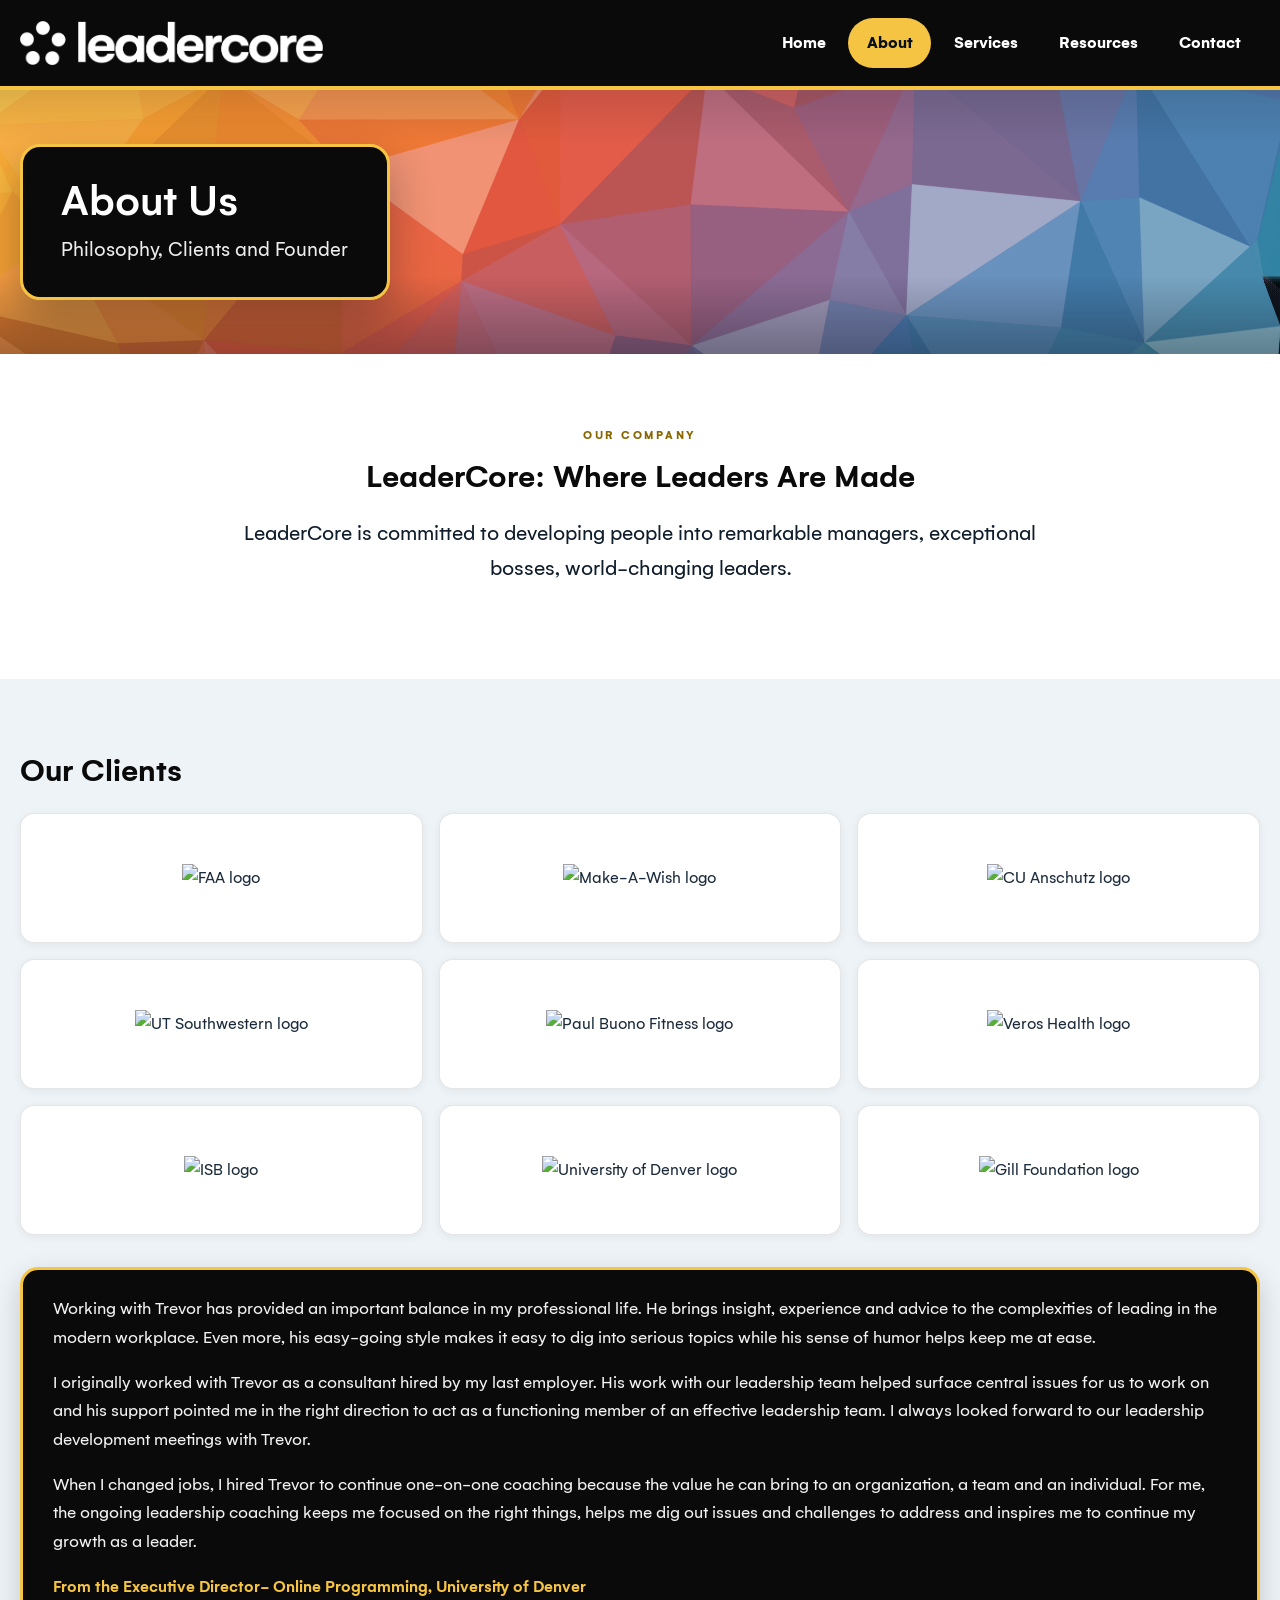
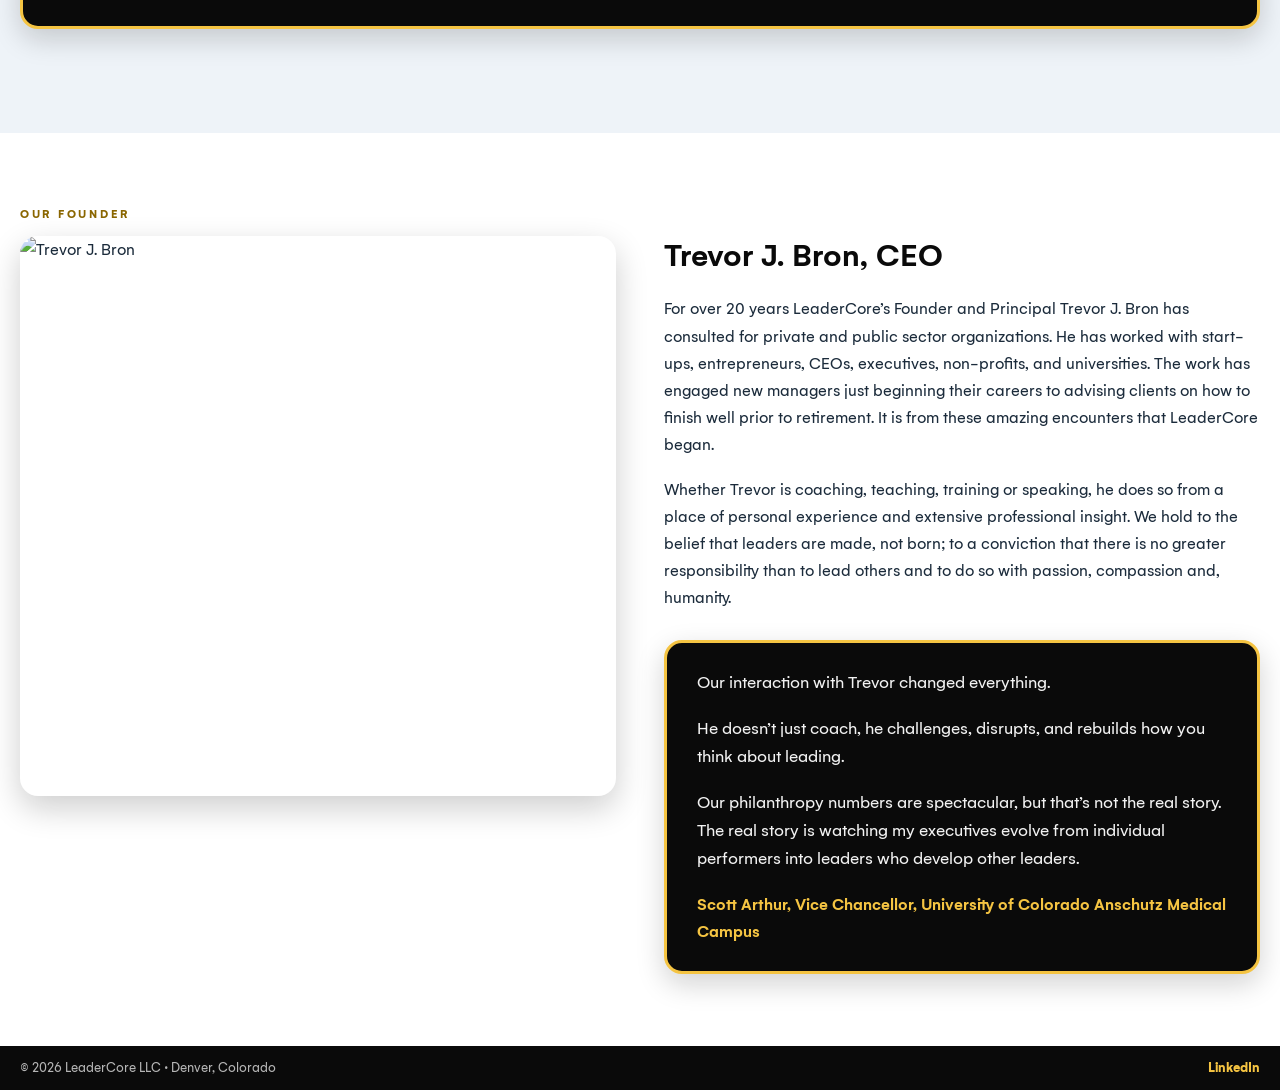
==== about.html @ 81683cb8 "Add files via upload" ====
<!doctype html>
<html lang="en">
<head>
<meta charset="utf-8">
<meta name="viewport" content="width=device-width,initial-scale=1">
<title>About | LeaderCore</title>
<meta name="description" content="LeaderCore is committed to developing people into remarkable managers, exceptional bosses, world-changing leaders. Founded by Trevor J. Bron.">
<link rel="canonical" href="https://leader-core.com/about.html">
<meta property="og:type" content="website"><meta property="og:site_name" content="LeaderCore"><meta property="og:title" content="About | LeaderCore"><meta property="og:description" content="LeaderCore is committed to developing people into remarkable managers, exceptional bosses, world-changing leaders. Founded by Trevor J. Bron."><meta property="og:url" content="https://leader-core.com/about.html">
<meta name="theme-color" content="#0A0A0A">
<link rel="icon" href="images/brand/icon_color.png" type="image/png">
<link rel="stylesheet" href="css/site.css">
</head>
<body class="">
<a class="skip" href="#main">Skip to content</a>
<header class="site"><div class="wrap bar">
  <a class="brand" href="index.html" aria-label="LeaderCore home"><img src="images/brand/lc_white.png" alt="LeaderCore" width="266" height="39"></a>
  <button class="burger" aria-label="Menu" aria-expanded="false" aria-controls="nav"><span></span><span></span><span></span></button>
  <nav id="nav" aria-label="Main"><a href="index.html">Home</a><a href="about.html" aria-current=page>About</a><a href="services.html">Services</a><a href="resources.html">Resources</a><a href="contact.html">Contact</a></nav>
</div></header>
<main id="main">
<section class="band"><canvas id="poly" aria-hidden="true"></canvas><div class="wrap"><div class="titlebox"><h1>About Us</h1><p class="sub">Philosophy, Clients and Founder</p></div></div></section>

<section class="sec"><div class="wrap narrow center"><p class="eyebrow dk">Our company</p><h2>LeaderCore: Where Leaders Are Made</h2>
<p class="lede">LeaderCore is committed to developing people into remarkable managers, exceptional bosses, world-changing leaders.</p></div></section>
<section class="sec alt"><div class="wrap"><h2>Our Clients</h2>
<ul class="logos"><li><img src="https://images.squarespace-cdn.com/content/v1/602c5fe8feab605585e7ad00/57f68727-3fdc-49f7-8200-ab125b5db14b/FAA+Logo.jpg" alt="FAA logo" loading="lazy"></li><li><img src="https://images.squarespace-cdn.com/content/v1/602c5fe8feab605585e7ad00/04b3b23d-f4cc-40ef-b813-4f51b57727d7/Make+A+Wish+Logo.png" alt="Make-A-Wish logo" loading="lazy"></li><li><img src="https://images.squarespace-cdn.com/content/v1/602c5fe8feab605585e7ad00/4b1fcdbf-cb6d-4885-aff9-af6bc3299139/CU+Anshcutz+Logo.png" alt="CU Anschutz logo" loading="lazy"></li><li><img src="https://images.squarespace-cdn.com/content/v1/602c5fe8feab605585e7ad00/fca53a0b-d98a-43b9-99e2-405db654c746/UTSW+Logo.png" alt="UT Southwestern logo" loading="lazy"></li><li><img src="https://images.squarespace-cdn.com/content/v1/602c5fe8feab605585e7ad00/fe157724-5a81-4397-a38c-aadd7cab4659/paul-buono-fitness.webp" alt="Paul Buono Fitness logo" loading="lazy"></li><li><img src="https://images.squarespace-cdn.com/content/v1/602c5fe8feab605585e7ad00/26509cf6-57ae-4ce2-8cd1-c34ced29eb73/Veros+Health.webp" alt="Veros Health logo" loading="lazy"></li><li><img src="https://images.squarespace-cdn.com/content/v1/602c5fe8feab605585e7ad00/063106af-a29f-4b07-9929-f90a974d7eeb/ISB_Logo.jpeg" alt="ISB logo" loading="lazy"></li><li><img src="https://images.squarespace-cdn.com/content/v1/602c5fe8feab605585e7ad00/b49fcdda-7949-4ca6-b289-45c57359d1c8/DU+Logo.png" alt="University of Denver logo" loading="lazy"></li><li><img src="https://images.squarespace-cdn.com/content/v1/602c5fe8feab605585e7ad00/3bd3e506-dc02-4f1d-8946-7c043d6575f5/Gill+Foundation+Logo.jpg" alt="Gill Foundation logo" loading="lazy"></li></ul>
<figure class="quote wide"><blockquote><p>Working with Trevor has provided an important balance in my professional life. He brings insight, experience and advice to the complexities of leading in the modern workplace. Even more, his easy-going style makes it easy to dig into serious topics while his sense of humor helps keep me at ease.</p><p>I originally worked with Trevor as a consultant hired by my last employer. His work with our leadership team helped surface central issues for us to work on and his support pointed me in the right direction to act as a functioning member of an effective leadership team. I always looked forward to our leadership development meetings with Trevor.</p><p>When I changed jobs, I hired Trevor to continue one-on-one coaching because the value he can bring to an organization, a team and an individual. For me, the ongoing leadership coaching keeps me focused on the right things, helps me dig out issues and challenges to address and inspires me to continue my growth as a leader.</p></blockquote><figcaption>From the Executive Director- Online Programming, University of Denver</figcaption></figure></div></section>
<section class="sec"><div class="wrap"><p class="eyebrow dk">Our founder</p><div class="grid2 top">
<div class="photo"><img src="https://images.squarespace-cdn.com/content/v1/602c5fe8feab605585e7ad00/eefdff4c-f9ba-49b4-9db2-a528dc9feaaa/Bron-0022.jpg" alt="Trevor J. Bron" width="640" height="800"></div>
<div><h2>Trevor J. Bron, CEO</h2>
<p>For over 20 years LeaderCore&rsquo;s Founder and Principal Trevor J. Bron has consulted for private and public sector organizations. He has worked with start-ups, entrepreneurs, CEOs, executives, non-profits, and universities. The work has engaged new managers just beginning their careers to advising clients on how to finish well prior to retirement. It is from these amazing encounters that LeaderCore began.</p>
<p>Whether Trevor is coaching, teaching, training or speaking, he does so from a place of personal experience and extensive professional insight. We hold to the belief that leaders are made, not born; to a conviction that there is no greater responsibility than to lead others and to do so with passion, compassion and, humanity.</p>
<figure class="quote "><blockquote><p>Our interaction with Trevor changed everything.</p><p>He doesn&rsquo;t just coach, he challenges, disrupts, and rebuilds how you think about leading.</p><p>Our philanthropy numbers are spectacular, but that&rsquo;s not the real story. The real story is watching my executives evolve from individual performers into leaders who develop other leaders.</p></blockquote><figcaption>Scott Arthur, Vice Chancellor, University of Colorado Anschutz Medical Campus</figcaption></figure></div></div></div></section>
</main>
<footer class="site"><div class="wrap foot">
  <p>&copy; <span id="yr">2026</span> LeaderCore LLC &middot; Denver, Colorado</p>
  <a href="https://www.linkedin.com/in/trevorbron/" rel="noopener" target="_blank">LinkedIn</a>
</div></footer>
<script src="js/site-config.js"></script><script src="js/site.js"></script>
</body>
</html>
---- css/site.css ----
/* LeaderCore site. Font: Gelion (brand font, files in /fonts) */
@font-face{font-family:"Gelion";src:url("../fonts/Gelion-Regular.woff") format("woff");font-weight:400;font-style:normal;font-display:swap}
@font-face{font-family:"Gelion";src:url("../fonts/Gelion-Medium.woff") format("woff");font-weight:500;font-style:normal;font-display:swap}
@font-face{font-family:"Gelion";src:url("../fonts/Gelion-SemiBold.woff") format("woff");font-weight:600;font-style:normal;font-display:swap}
@font-face{font-family:"Gelion";src:url("../fonts/Gelion-Bold.woff") format("woff");font-weight:700 800;font-style:normal;font-display:swap}
@font-face{font-family:"Gelion";src:url("../fonts/Gelion-RegularItalic.woff") format("woff");font-weight:400;font-style:italic;font-display:swap}
@font-face{font-family:"Gelion";src:url("../fonts/Gelion-SemiBoldItalic.woff") format("woff");font-weight:600;font-style:italic;font-display:swap}
@font-face{font-family:"Gelion";src:url("../fonts/Gelion-BoldItalic.woff") format("woff");font-weight:700 800;font-style:italic;font-display:swap}
:root{--ink:#06101B;--navy:#0B2540;--black:#0A0A0A;--panel:#1A4975;--gold:#F5C442;--orange:#F26F23;--text:#FFFFFF;--font:"Gelion","Avenir Next","Segoe UI",system-ui,-apple-system,Roboto,Helvetica,Arial,sans-serif}
*{box-sizing:border-box}
html{scroll-behavior:smooth}
body{margin:0;font-family:var(--font);font-size:1.0625rem;line-height:1.6;color:#1B2B3B;background:#fff}
body.home{color:var(--text);background:var(--black);display:grid;grid-template-rows:auto 1fr auto;height:100%;min-height:100vh;min-height:100dvh}
html:has(body.home){height:100%}
img{max-width:100%;height:auto;display:block}
.wrap{width:min(1240px,100% - 2.5rem);margin-inline:auto}
.skip{position:absolute;left:-999px;top:0;background:var(--gold);color:var(--ink);padding:.6rem 1rem;z-index:99}.skip:focus{left:0}
/* header */
header.site{position:relative;z-index:5;background:var(--black);border-bottom:4px solid var(--gold)}
.bar{display:flex;align-items:center;justify-content:space-between;gap:1rem;padding:clamp(.7rem,2vh,1.1rem) 0}
.brand img{height:clamp(34px,5.6vh,44px);width:auto}
nav{display:flex;gap:.25rem;flex-wrap:wrap}
nav a{color:#fff;text-decoration:none;font-weight:700;font-size:1.08rem;padding:.65rem 1.1rem;border-radius:999px;border:1px solid transparent}
nav a:hover{border-color:rgba(245,196,66,.7)}
nav a[aria-current=page]{background:var(--gold);color:var(--ink)}
.burger{display:none;background:none;border:1px solid rgba(255,255,255,.35);border-radius:8px;padding:.55rem .6rem;cursor:pointer}
.burger span{display:block;width:22px;height:2px;background:#fff;margin:4px 0}
@media (max-width:760px){.burger{display:block}nav{display:none;position:absolute;left:0;right:0;top:100%;background:var(--black);flex-direction:column;padding:.6rem 1.25rem 1rem;border-bottom:3px solid var(--gold)}nav.open{display:flex}nav a{padding:.85rem 1rem}}
/* stage: animated polygon field fills the space between header and footer */
.stage{position:relative;overflow:hidden;display:grid;place-items:center;padding:clamp(1rem,3vw,2.5rem) 1.25rem;
  background:linear-gradient(100deg,#FABC38 0%,#F68E30 20%,#E65840 40%,#AA688C 58%,#4A7AB0 78%,#3084A2 100%)}
#poly{position:absolute;inset:0;width:100%;height:100%;display:block}
.tile{position:relative;max-width:800px;width:100%;background:var(--black);color:#fff;border-radius:22px;border:3px solid var(--gold);padding:clamp(1.2rem,4vh,2.1rem) clamp(1.4rem,3.2vw,2.5rem) clamp(1.4rem,3.6vw,3rem);box-shadow:0 24px 60px rgba(6,16,27,.35)}
.eyebrow{font-size:.78rem;letter-spacing:.22em;text-transform:uppercase;font-weight:800;color:var(--gold);margin:0 0 .8rem}
h1{font-size:clamp(1.6rem,min(3.4vw,6vh),2.7rem);line-height:1.1;margin:0 0 .5em;color:#fff;font-weight:500}
.l2{display:block}
@media (max-width:640px){.l2{display:inline}}
.lede{font-size:clamp(1.1rem,1.8vw,1.4rem);margin:0;color:#EDEDED;font-weight:400}
.signoff{margin-top:clamp(1rem,3vh,1.8rem);padding-top:clamp(.8rem,2.4vh,1.3rem);border-top:2px solid rgba(245,196,66,.55);display:flex;align-items:center;justify-content:space-between;gap:1rem 1.5rem;flex-wrap:wrap}
.tagline{margin:0;font-size:clamp(1.15rem,2vw,1.55rem);font-weight:500;line-height:1.2;color:var(--gold)}
.btn{display:inline-block;background:var(--gold);color:var(--ink);font:inherit;font-weight:600;text-decoration:none;padding:.7rem 1.5rem;white-space:nowrap;border-radius:999px;border:2px solid var(--gold)}
.btn:hover{filter:brightness(1.08)}
.btn.ghost{background:transparent;color:#fff;border-color:rgba(255,255,255,.6)}.btn.ghost:hover{border-color:var(--gold);color:var(--gold)}
/* footer */
footer.site{background:var(--black);color:#B5B5B5;font-size:.88rem;padding:.7rem 0}
.foot{display:flex;justify-content:space-between;align-items:center;gap:1rem;flex-wrap:wrap}.foot p{margin:0}.foot a{color:var(--gold);font-weight:700;text-decoration:none}.foot a:hover{text-decoration:underline}
:focus-visible{outline:3px solid #fff;outline-offset:2px}
.btn:focus-visible{outline-color:var(--ink)}

/* ===== inner pages ===== */
:root{--mist:#EEF3F8;--goldtext:#8A6600;--teal:#0F6F7D;--green:#1E9A55;--blue:#3B7DD8;--purple:#B24FB0;--tealb:#138796}
[id]{scroll-margin-top:1rem}
.narrow.center{text-align:center}.wrap.narrow{width:min(820px,100% - 2.5rem)}
.band{position:relative;overflow:hidden;padding:clamp(1.8rem,5vw,3.4rem) 0;background:linear-gradient(100deg,#FABC38 0%,#F68E30 20%,#E65840 40%,#AA688C 58%,#4A7AB0 78%,#3084A2 100%)}
.band #poly{position:absolute;inset:0;width:100%;height:100%}
.band .wrap{position:relative}
.titlebox{display:inline-block;max-width:760px;background:var(--black);border:3px solid var(--gold);border-radius:20px;padding:clamp(1.1rem,2.6vw,1.9rem) clamp(1.3rem,3.2vw,2.4rem);box-shadow:0 18px 44px rgba(6,16,27,.3)}
.titlebox .eyebrow{margin:0 0 .5rem}
.titlebox h1{font-size:clamp(1.8rem,3.8vw,2.8rem);margin:0;font-weight:500;color:#fff}
.titlebox .sub{margin:.5rem 0 0;font-size:clamp(1.05rem,1.7vw,1.3rem);color:#EDEDED}
.sec{padding:clamp(2.4rem,6vw,4.5rem) 0;background:#fff}.sec.alt{background:var(--mist)}
.sec h2{color:var(--black);font-weight:600;font-size:clamp(1.5rem,2.6vw,2.1rem);line-height:1.18;margin:0 0 .6em}
.sec h2.big{font-size:clamp(1.6rem,3vw,2.4rem);max-width:980px}
.sec h3{color:var(--teal);font-weight:600;font-size:1.2rem;margin:1.4em 0 .5em}.sec h3.plain{color:var(--black);font-size:1.5rem;margin-top:1.2rem}
.sec p{margin:0 0 1em}.sec .lede{font-size:clamp(1.1rem,1.8vw,1.35rem);color:#0F1C2A;font-weight:400}
.eyebrow.dk{color:var(--goldtext);font-weight:700}
.sec .eyebrow{margin:0 0 .7rem}
.sec a:not(.btn){color:#1A4975}
.cta{margin:2.5rem auto 0}
.center{text-align:center}
.grid2{display:grid;grid-template-columns:minmax(0,1fr) minmax(0,1fr);gap:clamp(1.4rem,4vw,3rem);align-items:center}.grid2.top{align-items:start}
@media (max-width:820px){.grid2{grid-template-columns:1fr}}
.btnrow{display:flex;gap:.8rem;flex-wrap:wrap;margin:1.4rem 0 0}.btnrow.c{justify-content:center}.btnrow.first{margin:0 0 1.6rem}
.btn.dark{background:var(--black);color:#fff;border-color:var(--black)}.btn.dark:hover{border-color:var(--gold);color:var(--gold);filter:none}
.btn.ghost.dk{color:var(--black);border-color:var(--black);background:transparent}.btn.ghost.dk:hover{background:var(--black);color:#fff}
.card{background:#fff;color:#1B2B3B;border:1px solid rgba(10,10,10,.08);border-radius:16px;padding:1.6rem 1.8rem;box-shadow:0 6px 24px rgba(10,10,10,.1)}.card h3{margin-top:0}.card p:last-child{margin-bottom:0}
.photo img{border-radius:18px;width:100%;max-height:560px;object-fit:cover;box-shadow:0 12px 32px rgba(10,10,10,.2)}
.quote{margin:1.8rem 0 0;background:var(--black);border:3px solid var(--gold);border-radius:18px;padding:1.6rem 1.9rem;box-shadow:0 10px 28px rgba(10,10,10,.18)}
.quote.wide{margin:2rem 0}
.quote blockquote{margin:0}.quote p{font-size:1.1rem;color:#F2F2F2;font-weight:400;margin:0 0 1em}.quote figcaption{color:var(--gold);font-weight:600;margin-top:.2rem}
.logos{list-style:none;margin:1.4rem 0 2rem;padding:0;display:grid;grid-template-columns:repeat(3,1fr);gap:1rem}.logos.three{margin:2rem 0 0}
.logos li{background:#fff;border:1px solid rgba(10,10,10,.1);box-shadow:0 2px 10px rgba(10,10,10,.06);border-radius:14px;height:130px;padding:1rem;display:flex;align-items:center;justify-content:center;overflow:hidden}
.logos img{max-height:96px;max-width:88%;width:auto;height:auto;object-fit:contain}
@media (max-width:640px){.logos{grid-template-columns:1fr 1fr}}
.svc{display:grid;grid-template-columns:repeat(3,1fr);gap:1.2rem}@media (max-width:980px){.svc{grid-template-columns:1fr 1fr}}@media (max-width:640px){.svc{grid-template-columns:1fr}}
.scard{background:#fff;color:#1B2B3B;border-radius:16px;padding:1.5rem 1.6rem 1rem;border:1px solid rgba(10,10,10,.08);border-top:8px solid var(--c);box-shadow:0 6px 24px rgba(10,10,10,.1)}.scard h2{font-size:1.4rem;margin-bottom:.5em}
.c1{--c:var(--orange)}.c2{--c:var(--blue)}.c3{--c:var(--green)}.c4{--c:var(--purple)}.c5{--c:var(--tealb)}.c6{--c:var(--gold)}
.check,.qs{list-style:none;padding:0;margin:0 0 1rem}.check li{position:relative;padding:.35rem 0 .35rem 1.7rem}
.check li:before{content:"";position:absolute;left:0;top:.8rem;width:.7rem;height:.7rem;border-radius:50%;background:var(--green)}
.qs li{font-weight:600;color:var(--black);border-left:4px solid var(--gold);padding:.6rem 1rem;margin:.5rem 0;background:rgba(10,10,10,.05);border-radius:0 10px 10px 0}
.price{background:var(--gold);color:var(--ink);border-radius:16px;padding:1.6rem 1.8rem;margin-bottom:1.2rem;display:grid;gap:.3rem}.price b{font-size:2.2rem;font-weight:700}.price strong{font-size:1.2rem}.price .btn{justify-self:start;margin-top:.8rem}
.substack{display:block;margin:2rem auto 0;max-width:100%;border:1px solid rgba(10,10,10,.15);border-radius:12px;background:#fff}
.topics{list-style:none;margin:2rem 0;padding:0;display:grid;grid-template-columns:repeat(4,1fr);gap:1rem}
@media (max-width:980px){.topics{grid-template-columns:1fr 1fr}}@media (max-width:560px){.topics{grid-template-columns:1fr}}
.topics li{background:var(--black);border-radius:14px;padding:1.2rem;font-weight:500;color:#fff;min-height:120px;display:flex;flex-direction:column;gap:.6rem}
.topics span{width:2.2rem;height:2.2rem;border-radius:50%;background:var(--gold);color:var(--ink);font-weight:700;display:grid;place-items:center}
.subnav{background:#fff;border-bottom:1px solid #DCE4EC}.subnav .wrap{display:flex;gap:.6rem;flex-wrap:wrap;padding:.9rem 0}
.subnav a{color:var(--black);text-decoration:none;font-weight:600;padding:.5rem 1.1rem;border-radius:999px;border:2px solid var(--black)}.subnav a:hover{background:var(--black);color:#fff}
.form{background:#fff;color:#1B2B3B;border:1px solid rgba(10,10,10,.1);border-radius:18px;padding:1.6rem;display:grid;gap:1rem;box-shadow:0 10px 30px rgba(10,10,10,.12)}
.form .row{display:grid;grid-template-columns:1fr 1fr;gap:1rem}.form .row3{display:grid;grid-template-columns:2fr 1fr 1fr;gap:1rem}
@media (max-width:560px){.form .row,.form .row3{grid-template-columns:1fr}}
.form label{display:grid;gap:.3rem;font-weight:600;font-size:.92rem;color:var(--black)}
.form input{font:inherit;font-weight:400;padding:.75rem .9rem;border-radius:10px;border:1px solid rgba(10,10,10,.28);background:#fff;color:var(--ink)}
.form .btn{justify-self:start;cursor:pointer}.form .fine{font-size:.85rem;color:#4A5E72;margin:0}.form .thanks{color:var(--teal);font-weight:700;margin:0}
.hp{position:absolute;left:-9999px}
[hidden]{display:none!important}
.form,.form label,.form .row>*,.form .row3>*{min-width:0}.form input{width:100%;min-width:0}

/* title box holds the heading only */
.titlebox h1{margin:0}
.titlebox .sub{margin-top:.4rem}
/* resources */
.bookgrid{display:grid;grid-template-columns:minmax(0,280px) minmax(0,1fr) minmax(0,1fr);gap:clamp(1.4rem,3vw,2.6rem);align-items:start}
.bookgrid .cover{width:100%;height:auto;border-radius:6px;box-shadow:0 18px 40px rgba(10,10,10,.28)}
@media (max-width:1000px){.bookgrid{grid-template-columns:minmax(0,240px) minmax(0,1fr)}.bookgrid .disc{grid-column:1 / -1}}
@media (max-width:620px){.bookgrid{grid-template-columns:1fr}.bookgrid .cover{max-width:260px;margin-inline:auto}}
.titlerow{display:flex;align-items:center;gap:clamp(1rem,3vw,2rem);margin-bottom:1.6rem}.titlerow img{width:clamp(110px,14vw,170px);height:auto;flex:none;mix-blend-mode:multiply}.titlerow h2{margin:0}
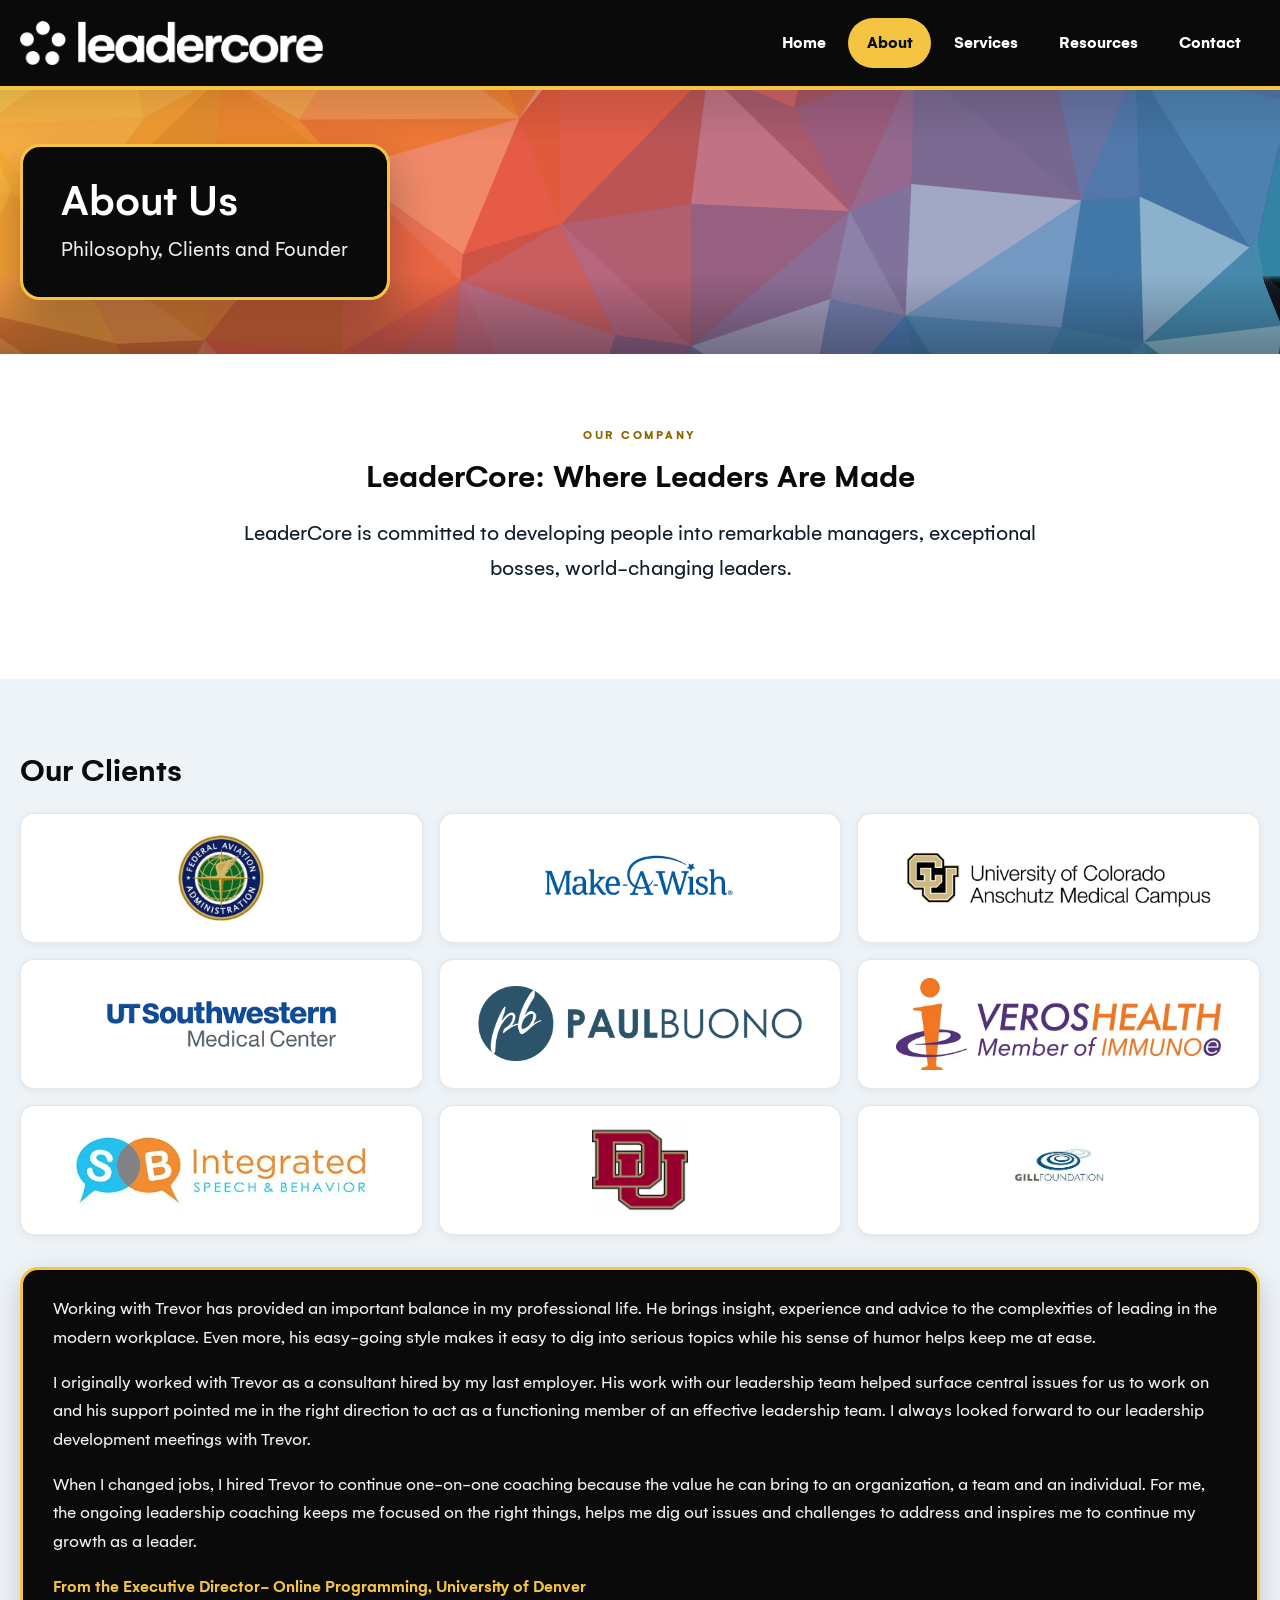
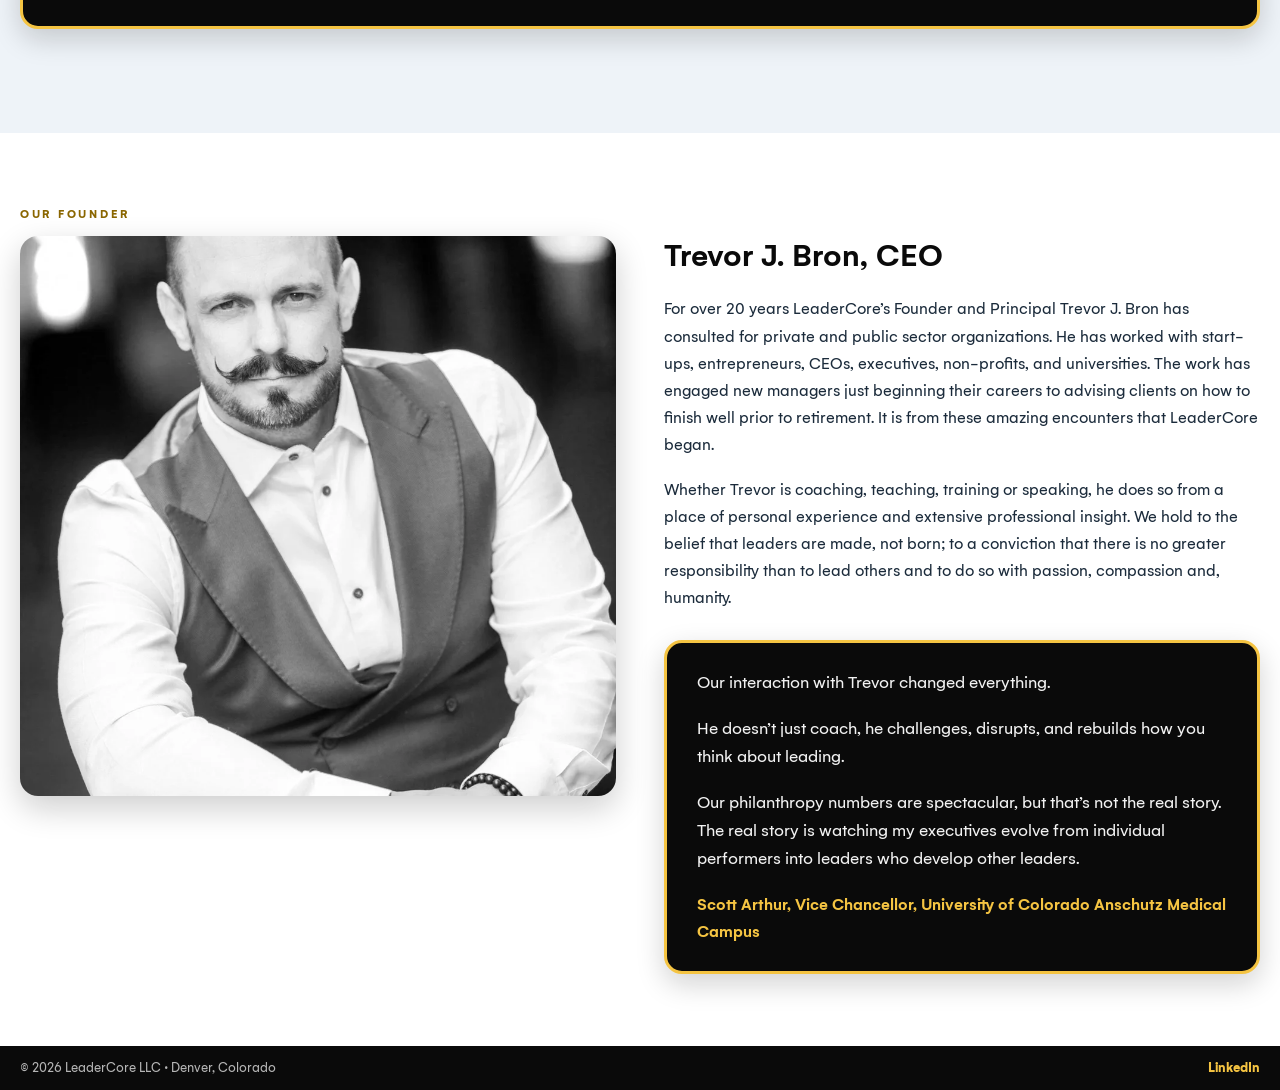
==== commit 2cb21916: "Add files via upload" ====
--- a/about.html
+++ b/about.html
@@ -24,10 +24,10 @@
 <section class="sec"><div class="wrap narrow center"><p class="eyebrow dk">Our company</p><h2>LeaderCore: Where Leaders Are Made</h2>
 <p class="lede">LeaderCore is committed to developing people into remarkable managers, exceptional bosses, world-changing leaders.</p></div></section>
 <section class="sec alt"><div class="wrap"><h2>Our Clients</h2>
-<ul class="logos"><li><img src="https://images.squarespace-cdn.com/content/v1/602c5fe8feab605585e7ad00/57f68727-3fdc-49f7-8200-ab125b5db14b/FAA+Logo.jpg" alt="FAA logo" loading="lazy"></li><li><img src="https://images.squarespace-cdn.com/content/v1/602c5fe8feab605585e7ad00/04b3b23d-f4cc-40ef-b813-4f51b57727d7/Make+A+Wish+Logo.png" alt="Make-A-Wish logo" loading="lazy"></li><li><img src="https://images.squarespace-cdn.com/content/v1/602c5fe8feab605585e7ad00/4b1fcdbf-cb6d-4885-aff9-af6bc3299139/CU+Anshcutz+Logo.png" alt="CU Anschutz logo" loading="lazy"></li><li><img src="https://images.squarespace-cdn.com/content/v1/602c5fe8feab605585e7ad00/fca53a0b-d98a-43b9-99e2-405db654c746/UTSW+Logo.png" alt="UT Southwestern logo" loading="lazy"></li><li><img src="https://images.squarespace-cdn.com/content/v1/602c5fe8feab605585e7ad00/fe157724-5a81-4397-a38c-aadd7cab4659/paul-buono-fitness.webp" alt="Paul Buono Fitness logo" loading="lazy"></li><li><img src="https://images.squarespace-cdn.com/content/v1/602c5fe8feab605585e7ad00/26509cf6-57ae-4ce2-8cd1-c34ced29eb73/Veros+Health.webp" alt="Veros Health logo" loading="lazy"></li><li><img src="https://images.squarespace-cdn.com/content/v1/602c5fe8feab605585e7ad00/063106af-a29f-4b07-9929-f90a974d7eeb/ISB_Logo.jpeg" alt="ISB logo" loading="lazy"></li><li><img src="https://images.squarespace-cdn.com/content/v1/602c5fe8feab605585e7ad00/b49fcdda-7949-4ca6-b289-45c57359d1c8/DU+Logo.png" alt="University of Denver logo" loading="lazy"></li><li><img src="https://images.squarespace-cdn.com/content/v1/602c5fe8feab605585e7ad00/3bd3e506-dc02-4f1d-8946-7c043d6575f5/Gill+Foundation+Logo.jpg" alt="Gill Foundation logo" loading="lazy"></li></ul>
+<ul class="logos"><li><img src="images/clients/faa-logo.webp" alt="FAA logo" loading="lazy"></li><li><img src="images/clients/make-a-wish-logo.webp" alt="Make-A-Wish logo" loading="lazy"></li><li><img src="images/clients/cu-anshcutz-logo.webp" alt="CU Anschutz logo" loading="lazy"></li><li><img src="images/clients/utsw-logo.webp" alt="UT Southwestern logo" loading="lazy"></li><li><img src="images/clients/paul-buono-fitness.webp" alt="Paul Buono Fitness logo" loading="lazy"></li><li><img src="images/clients/veros-health.webp" alt="Veros Health logo" loading="lazy"></li><li><img src="images/clients/isb_logo.webp" alt="ISB logo" loading="lazy"></li><li><img src="images/clients/du-logo.webp" alt="University of Denver logo" loading="lazy"></li><li><img src="images/clients/gill-foundation-logo.webp" alt="Gill Foundation logo" loading="lazy"></li></ul>
 <figure class="quote wide"><blockquote><p>Working with Trevor has provided an important balance in my professional life. He brings insight, experience and advice to the complexities of leading in the modern workplace. Even more, his easy-going style makes it easy to dig into serious topics while his sense of humor helps keep me at ease.</p><p>I originally worked with Trevor as a consultant hired by my last employer. His work with our leadership team helped surface central issues for us to work on and his support pointed me in the right direction to act as a functioning member of an effective leadership team. I always looked forward to our leadership development meetings with Trevor.</p><p>When I changed jobs, I hired Trevor to continue one-on-one coaching because the value he can bring to an organization, a team and an individual. For me, the ongoing leadership coaching keeps me focused on the right things, helps me dig out issues and challenges to address and inspires me to continue my growth as a leader.</p></blockquote><figcaption>From the Executive Director- Online Programming, University of Denver</figcaption></figure></div></section>
 <section class="sec"><div class="wrap"><p class="eyebrow dk">Our founder</p><div class="grid2 top">
-<div class="photo"><img src="https://images.squarespace-cdn.com/content/v1/602c5fe8feab605585e7ad00/eefdff4c-f9ba-49b4-9db2-a528dc9feaaa/Bron-0022.jpg" alt="Trevor J. Bron" width="640" height="800"></div>
+<div class="photo"><img src="images/about/bron-0022.webp" alt="Trevor J. Bron" width="640" height="800"></div>
 <div><h2>Trevor J. Bron, CEO</h2>
 <p>For over 20 years LeaderCore&rsquo;s Founder and Principal Trevor J. Bron has consulted for private and public sector organizations. He has worked with start-ups, entrepreneurs, CEOs, executives, non-profits, and universities. The work has engaged new managers just beginning their careers to advising clients on how to finish well prior to retirement. It is from these amazing encounters that LeaderCore began.</p>
 <p>Whether Trevor is coaching, teaching, training or speaking, he does so from a place of personal experience and extensive professional insight. We hold to the belief that leaders are made, not born; to a conviction that there is no greater responsibility than to lead others and to do so with passion, compassion and, humanity.</p>
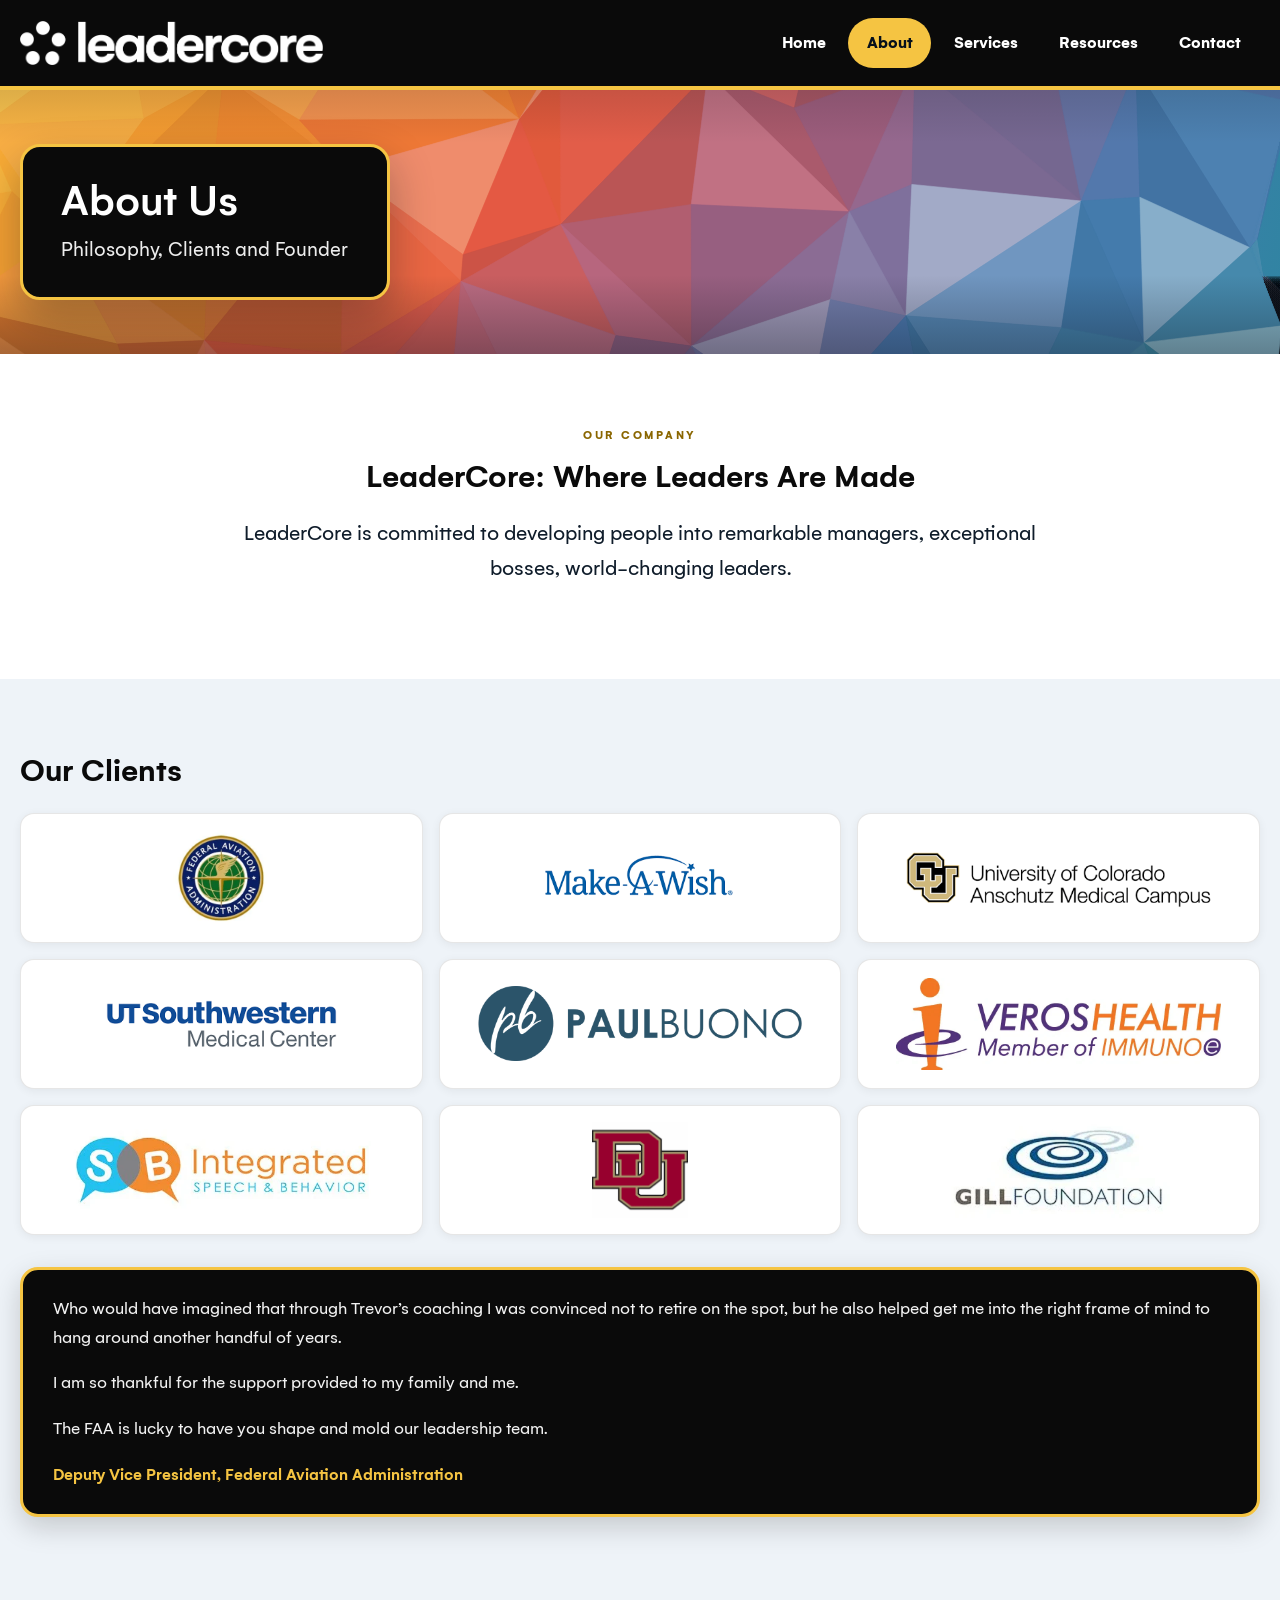
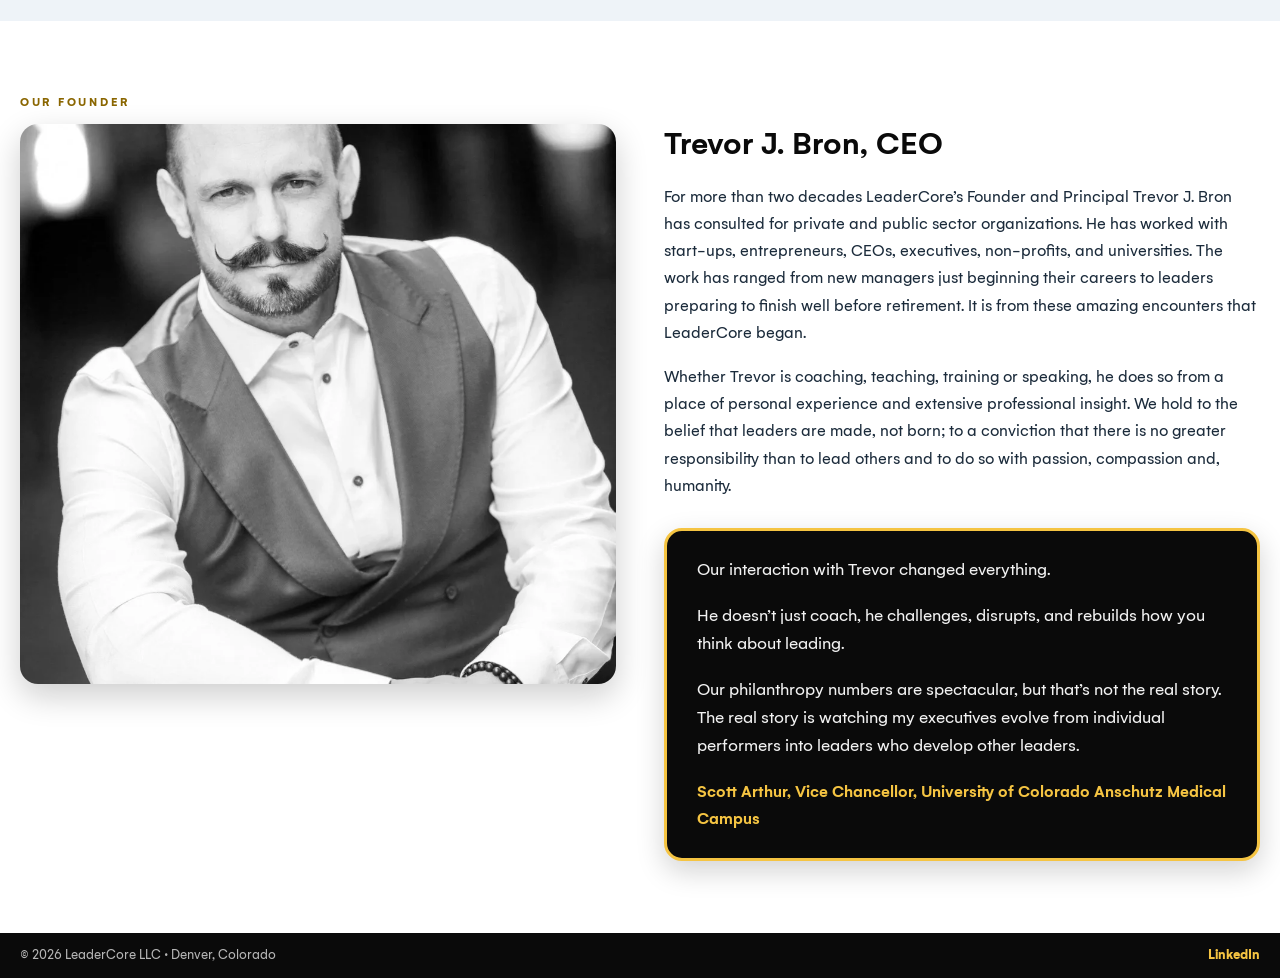
==== commit 00dfec10: "Add files via upload" ====
--- a/about.html
+++ b/about.html
@@ -25,11 +25,11 @@
 <p class="lede">LeaderCore is committed to developing people into remarkable managers, exceptional bosses, world-changing leaders.</p></div></section>
 <section class="sec alt"><div class="wrap"><h2>Our Clients</h2>
 <ul class="logos"><li><img src="images/clients/faa-logo.webp" alt="FAA logo" loading="lazy"></li><li><img src="images/clients/make-a-wish-logo.webp" alt="Make-A-Wish logo" loading="lazy"></li><li><img src="images/clients/cu-anshcutz-logo.webp" alt="CU Anschutz logo" loading="lazy"></li><li><img src="images/clients/utsw-logo.webp" alt="UT Southwestern logo" loading="lazy"></li><li><img src="images/clients/paul-buono-fitness.webp" alt="Paul Buono Fitness logo" loading="lazy"></li><li><img src="images/clients/veros-health.webp" alt="Veros Health logo" loading="lazy"></li><li><img src="images/clients/isb_logo.webp" alt="ISB logo" loading="lazy"></li><li><img src="images/clients/du-logo.webp" alt="University of Denver logo" loading="lazy"></li><li><img src="images/clients/gill-foundation-logo.webp" alt="Gill Foundation logo" loading="lazy"></li></ul>
-<figure class="quote wide"><blockquote><p>Working with Trevor has provided an important balance in my professional life. He brings insight, experience and advice to the complexities of leading in the modern workplace. Even more, his easy-going style makes it easy to dig into serious topics while his sense of humor helps keep me at ease.</p><p>I originally worked with Trevor as a consultant hired by my last employer. His work with our leadership team helped surface central issues for us to work on and his support pointed me in the right direction to act as a functioning member of an effective leadership team. I always looked forward to our leadership development meetings with Trevor.</p><p>When I changed jobs, I hired Trevor to continue one-on-one coaching because the value he can bring to an organization, a team and an individual. For me, the ongoing leadership coaching keeps me focused on the right things, helps me dig out issues and challenges to address and inspires me to continue my growth as a leader.</p></blockquote><figcaption>From the Executive Director- Online Programming, University of Denver</figcaption></figure></div></section>
+<figure class="quote wide"><blockquote><p>Who would have imagined that through Trevor&rsquo;s coaching I was convinced not to retire on the spot, but he also helped get me into the right frame of mind to hang around another handful of years.</p><p>I am so thankful for the support provided to my family and me.</p><p>The FAA is lucky to have you shape and mold our leadership team.</p></blockquote><figcaption>Deputy Vice President, Federal Aviation Administration</figcaption></figure></div></section>
 <section class="sec"><div class="wrap"><p class="eyebrow dk">Our founder</p><div class="grid2 top">
 <div class="photo"><img src="images/about/bron-0022.webp" alt="Trevor J. Bron" width="640" height="800"></div>
 <div><h2>Trevor J. Bron, CEO</h2>
-<p>For over 20 years LeaderCore&rsquo;s Founder and Principal Trevor J. Bron has consulted for private and public sector organizations. He has worked with start-ups, entrepreneurs, CEOs, executives, non-profits, and universities. The work has engaged new managers just beginning their careers to advising clients on how to finish well prior to retirement. It is from these amazing encounters that LeaderCore began.</p>
+<p>For more than two decades LeaderCore&rsquo;s Founder and Principal Trevor J. Bron has consulted for private and public sector organizations. He has worked with start-ups, entrepreneurs, CEOs, executives, non-profits, and universities. The work has ranged from new managers just beginning their careers to leaders preparing to finish well before retirement. It is from these amazing encounters that LeaderCore began.</p>
 <p>Whether Trevor is coaching, teaching, training or speaking, he does so from a place of personal experience and extensive professional insight. We hold to the belief that leaders are made, not born; to a conviction that there is no greater responsibility than to lead others and to do so with passion, compassion and, humanity.</p>
 <figure class="quote "><blockquote><p>Our interaction with Trevor changed everything.</p><p>He doesn&rsquo;t just coach, he challenges, disrupts, and rebuilds how you think about leading.</p><p>Our philanthropy numbers are spectacular, but that&rsquo;s not the real story. The real story is watching my executives evolve from individual performers into leaders who develop other leaders.</p></blockquote><figcaption>Scott Arthur, Vice Chancellor, University of Colorado Anschutz Medical Campus</figcaption></figure></div></div></div></section>
 </main>
